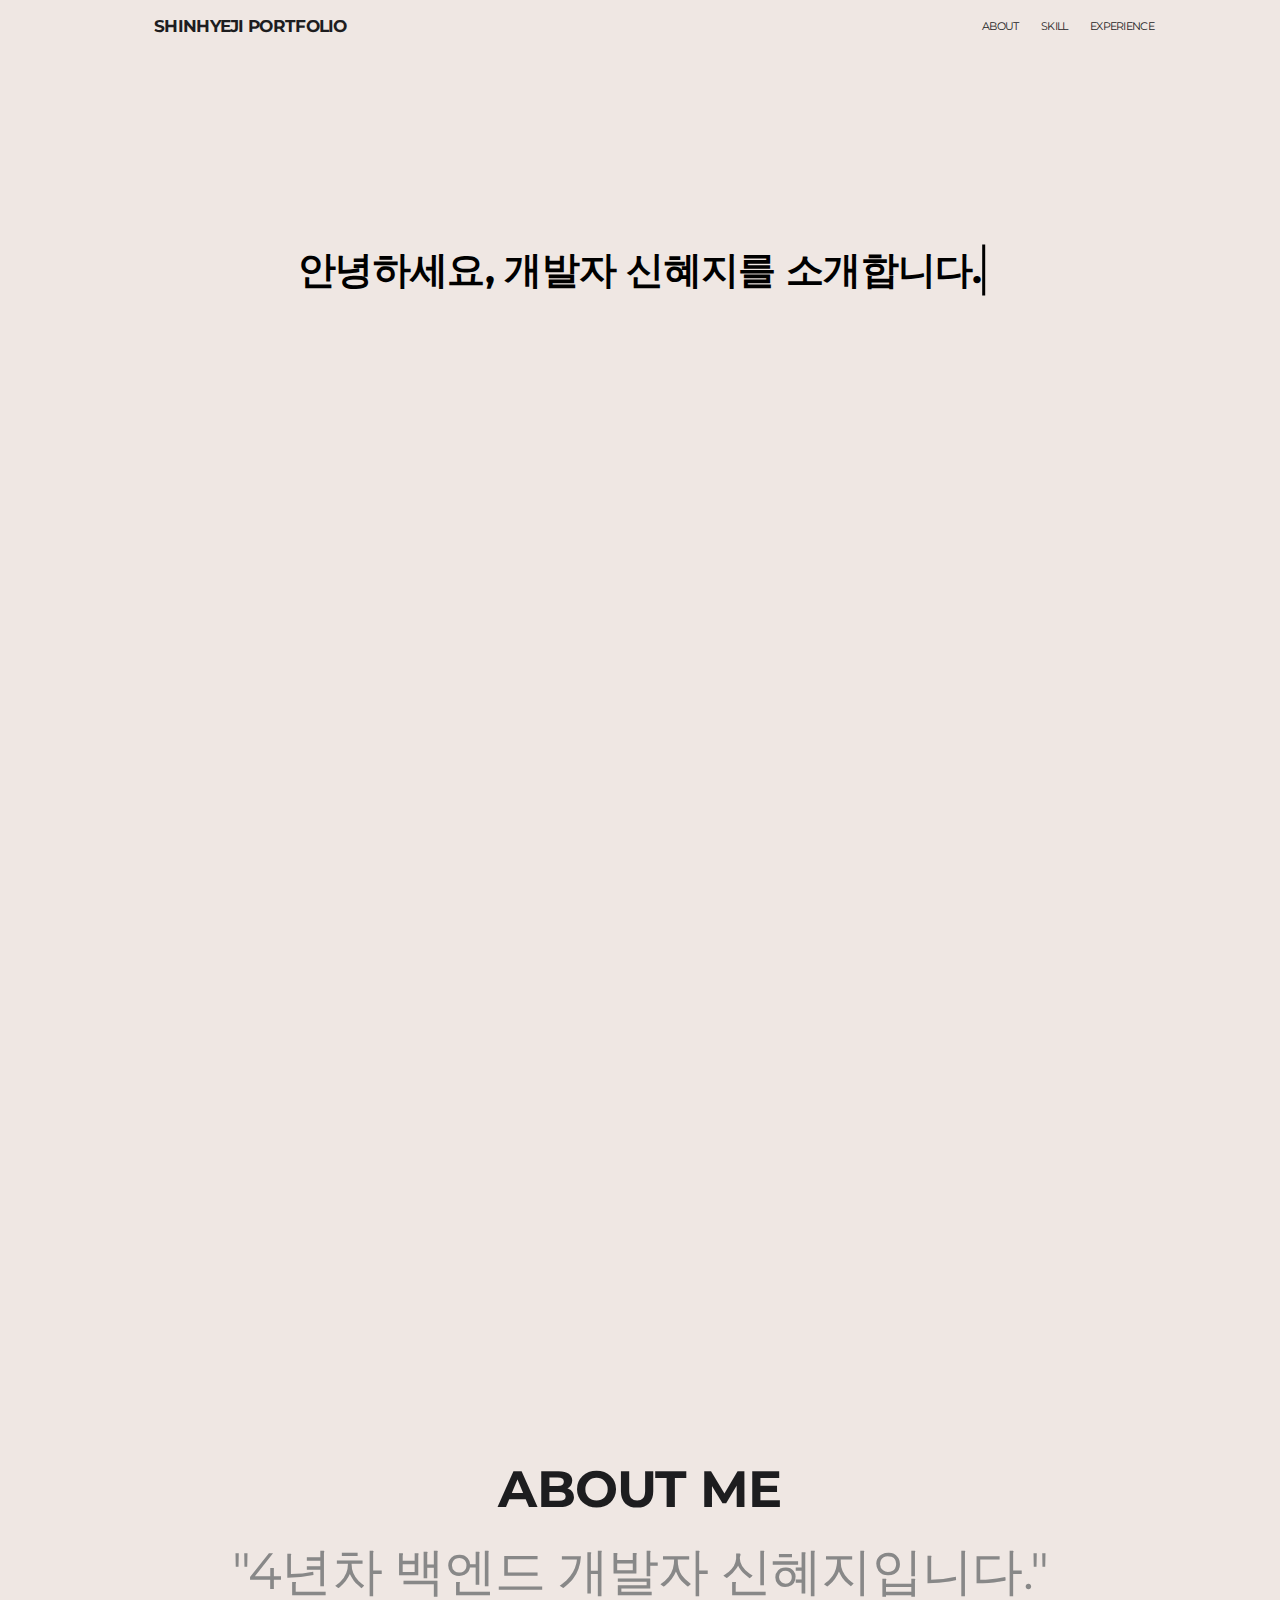
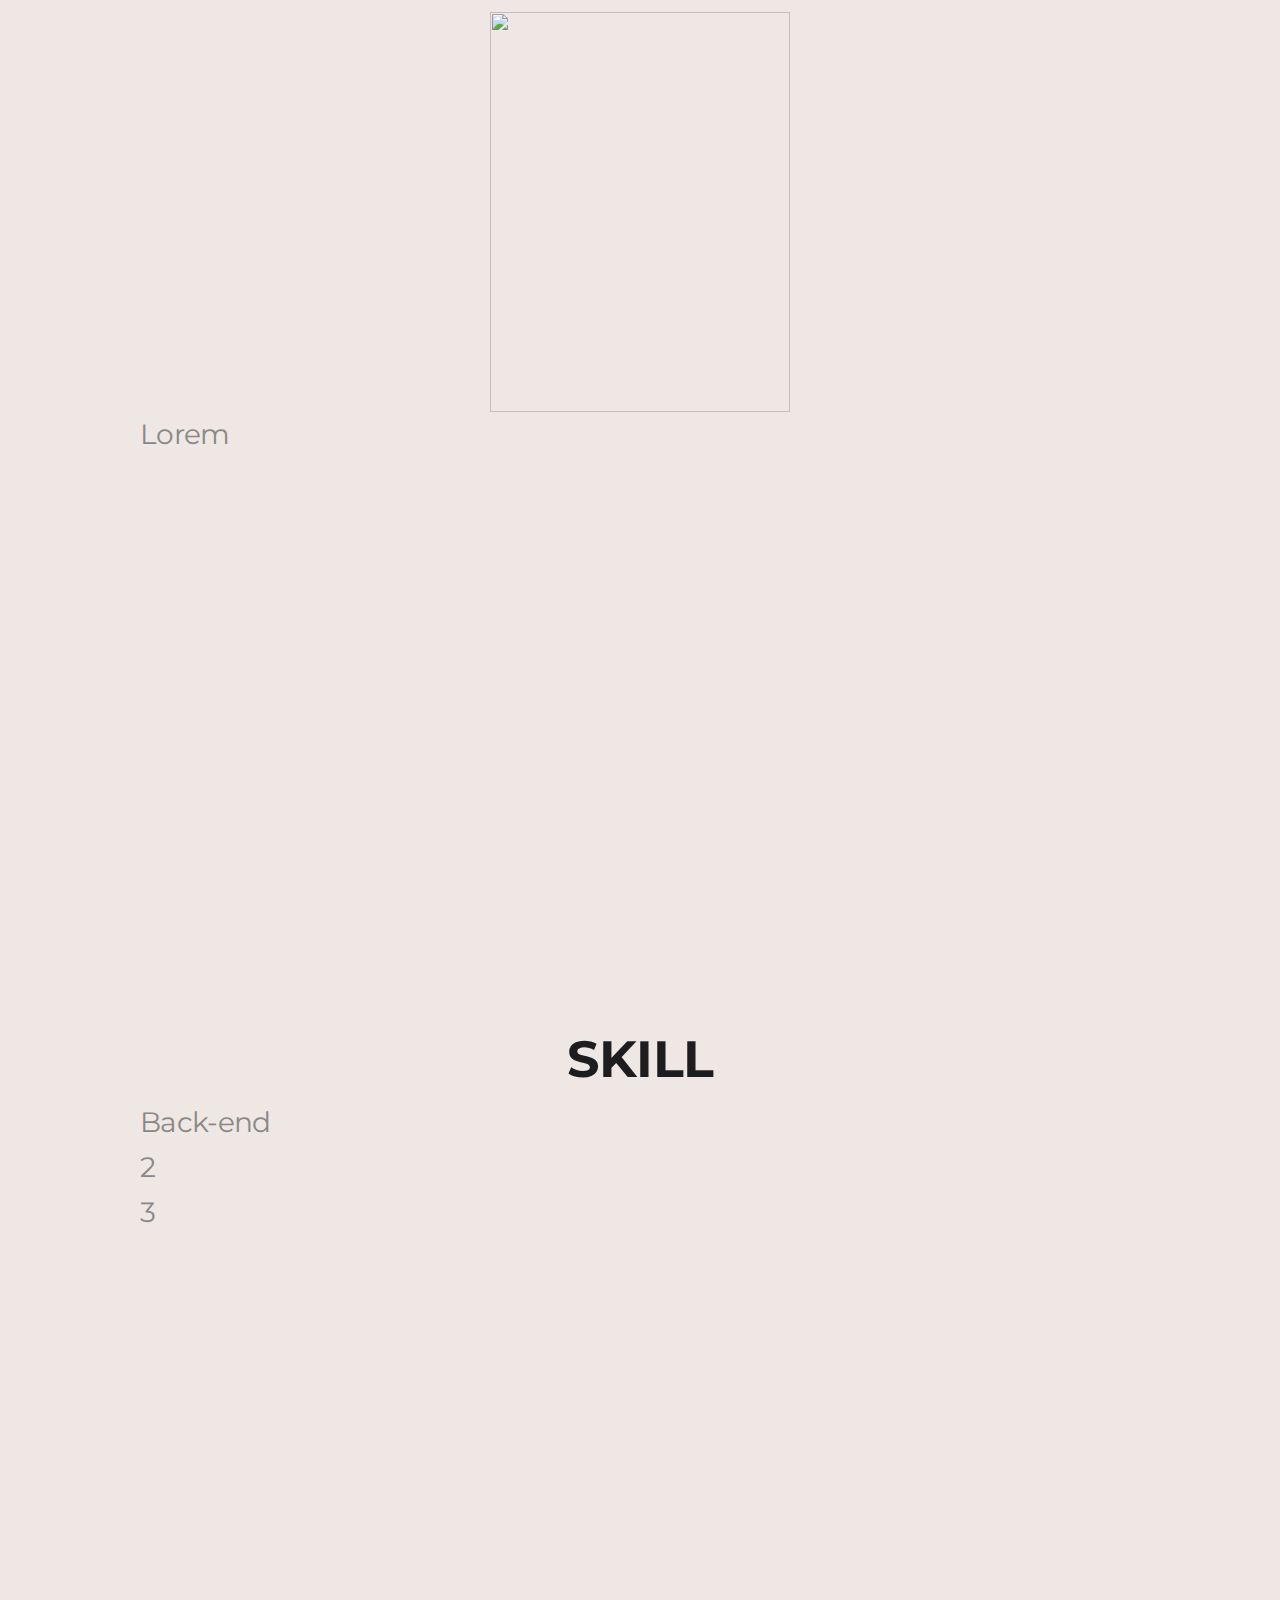
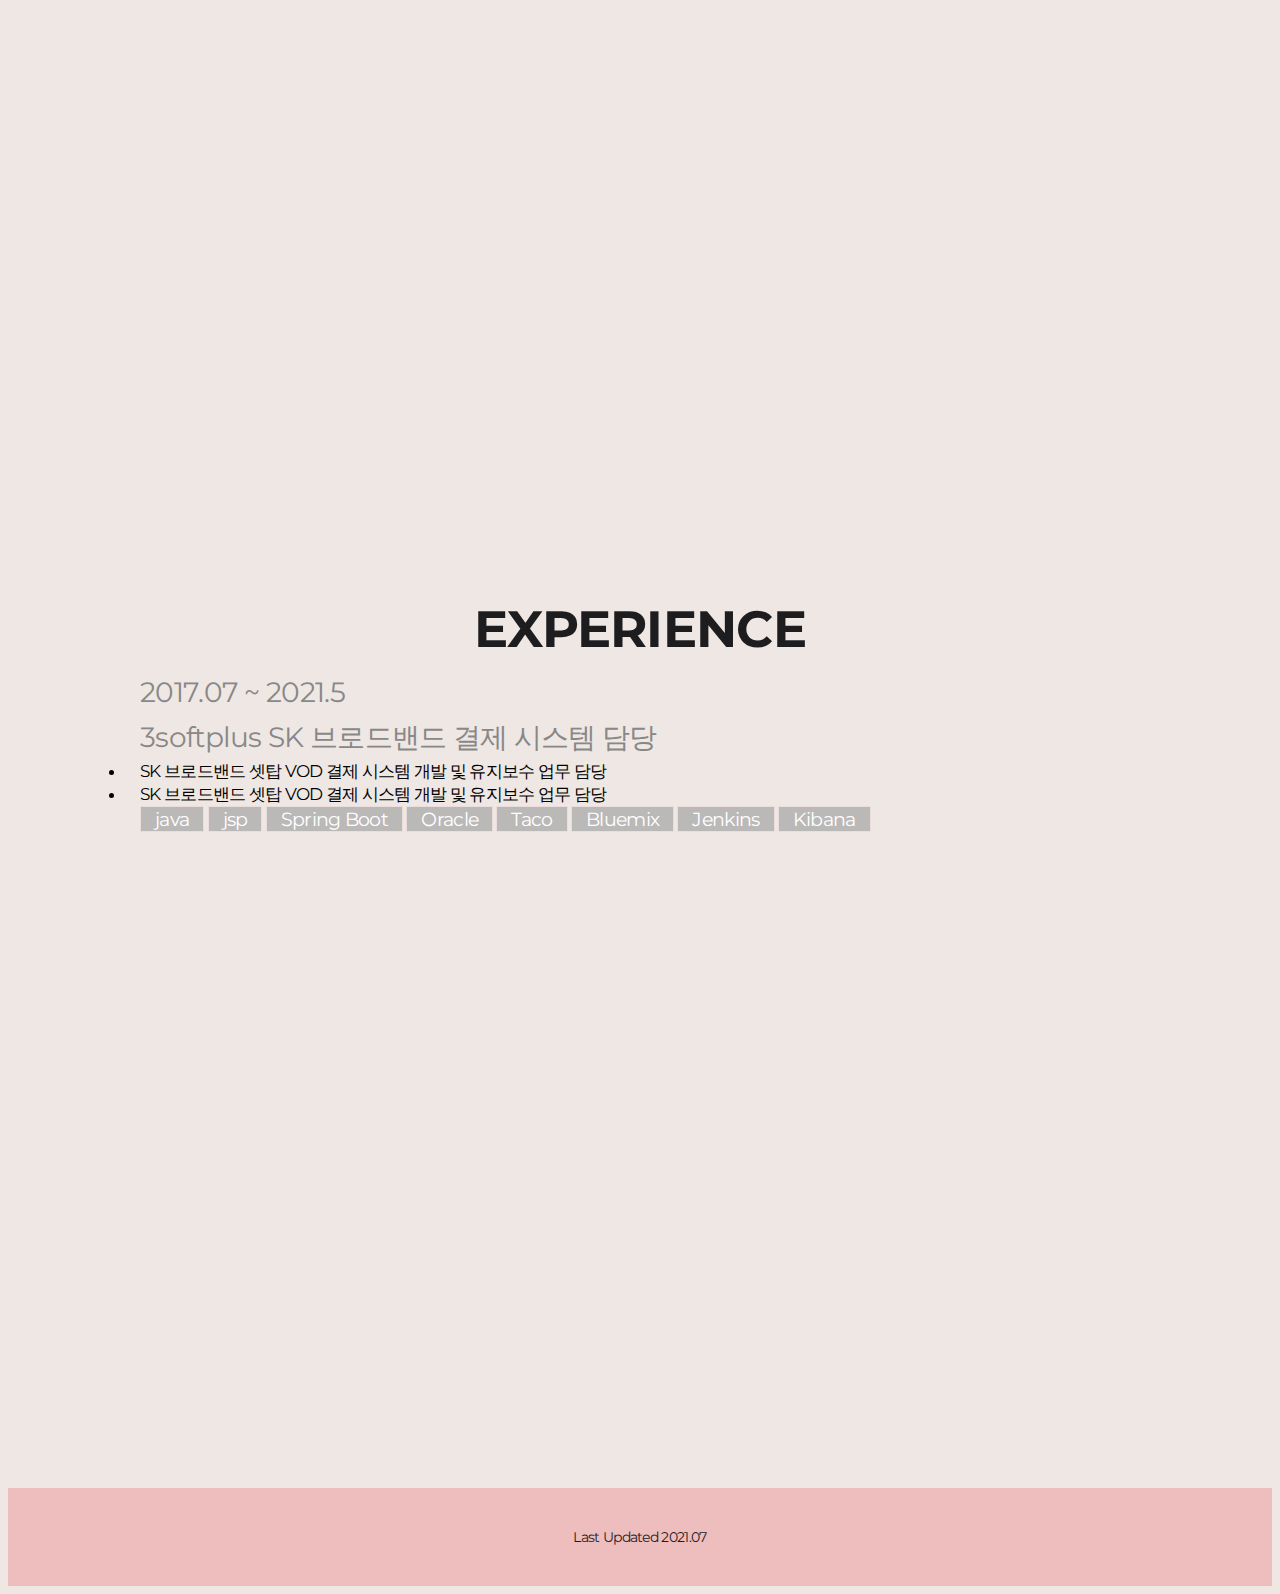
==== index.html @ 217ffef6 "Rename info.html to index.html" ====
<!DOCTYPE html>
<html lang="en">
<head>
    <meta charset="UTF-8">
    <meta http-equiv="X-UA-Compatible" content="IE=edge">
    <meta name="viewport" content="width=device-width, initial-scale=1.0">
    <title>Resume-Hyeji Shin</title>
    <link rel="stylesheet" type="text/css" href="style2.css"> 
    <link href="https://fonts.googleapis.com/css2?family=Montserrat:wght@300;500&display=swap" rel="stylesheet">

</head>
<body>
    <div class="container">
        <nav class="local-nav">
            <div class="local-nav-links">
                <a href="#" class ="product-name">SHINHYEJI PORTFOLIO</a>
                <a href="#scroll-section-1">ABOUT</a>
                <a href="#scroll-section-2">SKILL</a>
                <a href="#scroll-section-3">EXPERIENCE</a>
            </div>
        </nav>
        
        <section class="scroll-section" id="scroll-section-0">
            <h2>안녕하세요, 개발자 신혜지를 소개합니다.</h2>
            <div class="sticky-elem main-message a"> 
                <p>궁금한<br>개발자</p>
            </div>
             <div class="sticky-elem main-message b"> 
                <p>어제보다 나은<br>개발자</p>
            </div>
             <div class="sticky-elem main-message c"> 
                <p><br>개발자</p>
            </div>
             <div class="sticky-elem main-message d"> 
                <p><br>개발자</p>
            </div>
        </section>
        <section class="scroll-section" id="scroll-section-1">
            <p class="mid-message">
            <strong>ABOUT ME</strong></br>
                "4년차 백엔드 개발자 신혜지입니다."<br>
            
            <img id="profile-picture" src="pppoho.png"/>
            </p>
            <p class="canvas-caption">
                Lorem
            </p>
        </section>
        <section class="scroll-section" id="scroll-section-2">
             <p class="mid-message">           
                <strong>SKILL</strong><br>                   
            </p>
            <p class="canvas-caption">
               Back-end<br>
                2<br>
                3<br> 
            </p>
        </section>
        <section class="scroll-section" id="scroll-section-3">

            <p class="mid-message">
            <strong>EXPERIENCE</strong>
            </p>
            <p class="canvas-caption">
                2017.07 ~ 2021.5<br>
                3softplus
                SK 브로드밴드 결제 시스템 담당
                <li>SK 브로드밴드 셋탑 VOD 결제 시스템 개발 및 유지보수 업무 담당</li>
                <li>SK 브로드밴드 셋탑 VOD 결제 시스템 개발 및 유지보수 업무 담당
              <br>
                <div class="skill-message"> 
                    java               
                </div>
                <div class="skill-message"> 
                    jsp                
                </div>
                <div class="skill-message"> 
                    Spring Boot    
                </div>
                <div class="skill-message"> 
                    Oracle
                </div>
                <div class="skill-message"> 
                    Taco
                </div>
                <div class="skill-message"> 
                    Bluemix
                </div>
                <div class="skill-message"> 
                    Jenkins
                </div>
                <div class="skill-message"> 
                    Kibana
                </div> 
                </li> 
            </p>
        </section>
        
         <footer class="footer">
         Last Updated 2021.07
        </footer>
    </div>
    <script src="main.js"></script>
</body>
</html>
---- style2.css ----
@charset 'utf-8';

html{
    font-family: 'Montserrat', sans-serif;
    font-size: 14px;
}
body{
    overflow-x: hidden;
    color: rgb(29,29,31);
    letter-spacing:-0.05em;
    background-color: #EFE7E3;
}


p{
    line-height: 1.6;
}

a{
    color: rgb(29,29,31);
    text-decoration: none;
}

.local-nav{
    height: 52px;
    padding: 0 1rem;
    position: absolute;
    top: 0;
    left: 0;
    width :100%;
}
.local-nav-links{
    display: flex;
    align-items: center;
    max-width: 1000px;
    height: 100%;
    margin: 0 auto;
}

.global-nav-links{
    justify-content: space-between;
}

.local-nav-links .product-name{
    margin-right: auto;
    font-size: 1.2em;
    font-weight: bold;
}

.local-nav-links a {
    font-size: 0.8rem;
}
.local-nav-links a:not(.product-name){
    margin-left: 2em;
}

h2{
    max-width: 1000px;
    font-weight: bold;
    text-transform: capitalize;
    white-space: nowrap;
    color : transparent;
    margin: 0;
    position: absolute;
    top: 30%;
    left: 50%;
    transform: translate(-50%, -50%);
}

h2::before{
    font-weight: bold;
    max-width: 1000px;
    content: "안녕하세요, 개발자 신혜지를 소개합니다.";
    position: absolute;
    top: 0;
    left: 0;
    width: 100%;
    height: 100%;
    color:black;
    overflow: hidden;
    border-right: 3px solid black;
    animation: typing 8s steps(20) infinite;
}

@keyframes typing{
    0%{
        width: 0%;
    }
    50%{
        width: 100%;
    }
    100%{
        width: 0%;
    }
}

.gradtext {
    background: #55ffaa;
    background: -webkit-linear-gradient(left, #2af1f1, #5855ff);
    background:    -moz-linear-gradient(right, #2af1f1, #5855ff);
    background:      -o-linear-gradient(right, #2af1f1, #5855ff);
    background:         linear-gradient(to right, #2af1f1, #5855ff);
    -webkit-background-clip: text;
            background-clip: text;
    color: transparent;
    font-weight: bold;
}

.scroll-section {
    padding-top: 30vh;
}

#scroll-section-0 h1{
    font-size: 4rem;
    text-align: center;
}

.description{
    display: block;
}

.main-message{
    display: flex;
    align-items: center;
    justify-content: center;
    margin: 5px 0;
    height: 3em;
    font-size: 4rem;
    padding: 0 1rem;
    font-size: 2rem;
    color: #888;
    opacity: 0;
    top : 30vh;

}

.main-message p {
    font-weight: bold;
    text-align: center;
    line-height: 1.2;
}

.main-message small{
    display: block;
    margin-bottom: 0.5em;
    font-size: 1rem ;
}

#scroll-section-2 .main-message{
    font-size: 3.5rem;
}

.desc-message{
    font-size: 1.2rem;
    color: #888;
}

.description{
    padding: 0 1rem;
    font-size: 1.2rem;
    color: #888;
    margin: 0 auto;
}

.description strong{
    float: left;
    margin-right: 0.2em;
    font-size: 3rem;
    color: rgb(29,29,31);
}


.desc-message{
    font-weight:  bold;
    width: 50px;
}


.mid-message{
    max-width: 1000px;
    margin: 0 auto;
    padding: 0 1rem;
    font-size: 2rem;
    color:#888;
    text-align: center;
}

.mid-message strong{ 
    color: rgb(29,29,31);
}

#profile-picture{
    width:300px;
    height:400px;
    display: block;
    margin-left: auto;
    margin-right: auto;
}

.canvas-caption {
    padding: 0 1rem;
    font-size: 1.2rem;
    color:#888;
    max-width: 1000px;
    margin: 0 auto;
}


li{
    padding: 0 1rem;
    max-width: 1000px;
    font-size: 1.2rem;
    color:black;
    margin: 0 auto;
}

.skill-message {
    background-color: rgb(187, 184, 184);
    font-size: 1rem;
    color: white;
    display:inline-block;
    border : 1px solid rgb(236, 221, 221);
    padding: 0 1rem;
    max-width: 1000px;
    margin: 0 auto;
}

.footer{
    display: flex;
    align-items: center;
    justify-content: center;
    height: 7rem;
    background:rgb(238, 190, 190);
}

.sticky-elem {
    display: none;
    position: fixed;
    left: 0;
    width: 100%;
}


#show-scene-0 #scroll-section-0 .sticky-elem,
#show-scene-1 #scroll-section-1 .sticky-elem,
#show-scene-2 #scroll-section-2 .sticky-elem,
#show-scene-3 #scroll-section-3 .sticky-elem{
    display: block;
}



@media (min-width: 1024px){
    #scroll-section-0 h2{
        font-size: 3vw;
    }

    .main-message{
        font-size: 5vw;
    }  

    .description {
        max-width: 1000px;
    }

    .description strong{
        font-size: 6rem;
    }

    #scroll-section-2 .main-message {
        font-size: 6vw;
    }
    
    .main-message small{
        font-size: 1.5vw;
    }

    .desc-message {
        width: 20%;
    }

    .mid-message{
        font-size: 4vw;
    }

    .canvas-caption{
        font-size: 2rem;
    }

    .date,.contents{
        font-size: 2vw;
    }

    .skill-message{
        font-size: 1.5vw;
    }
    
}
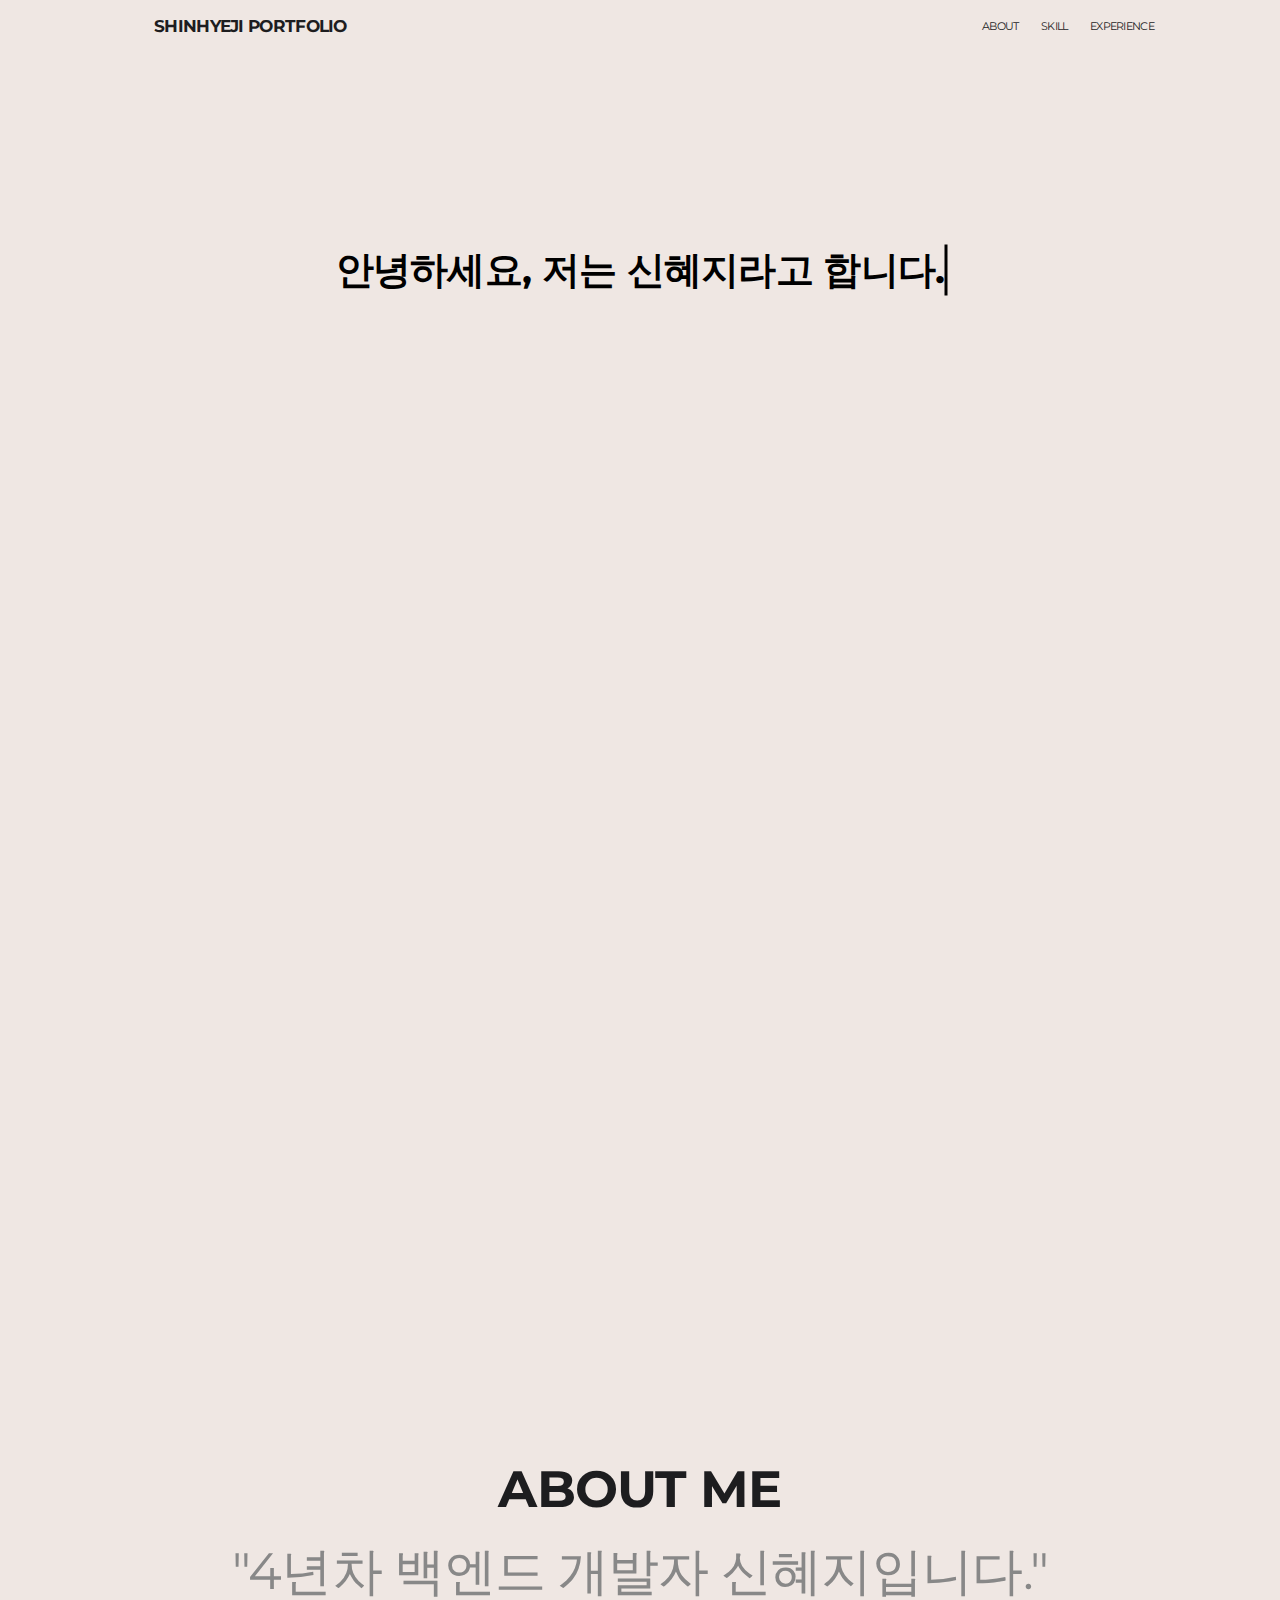
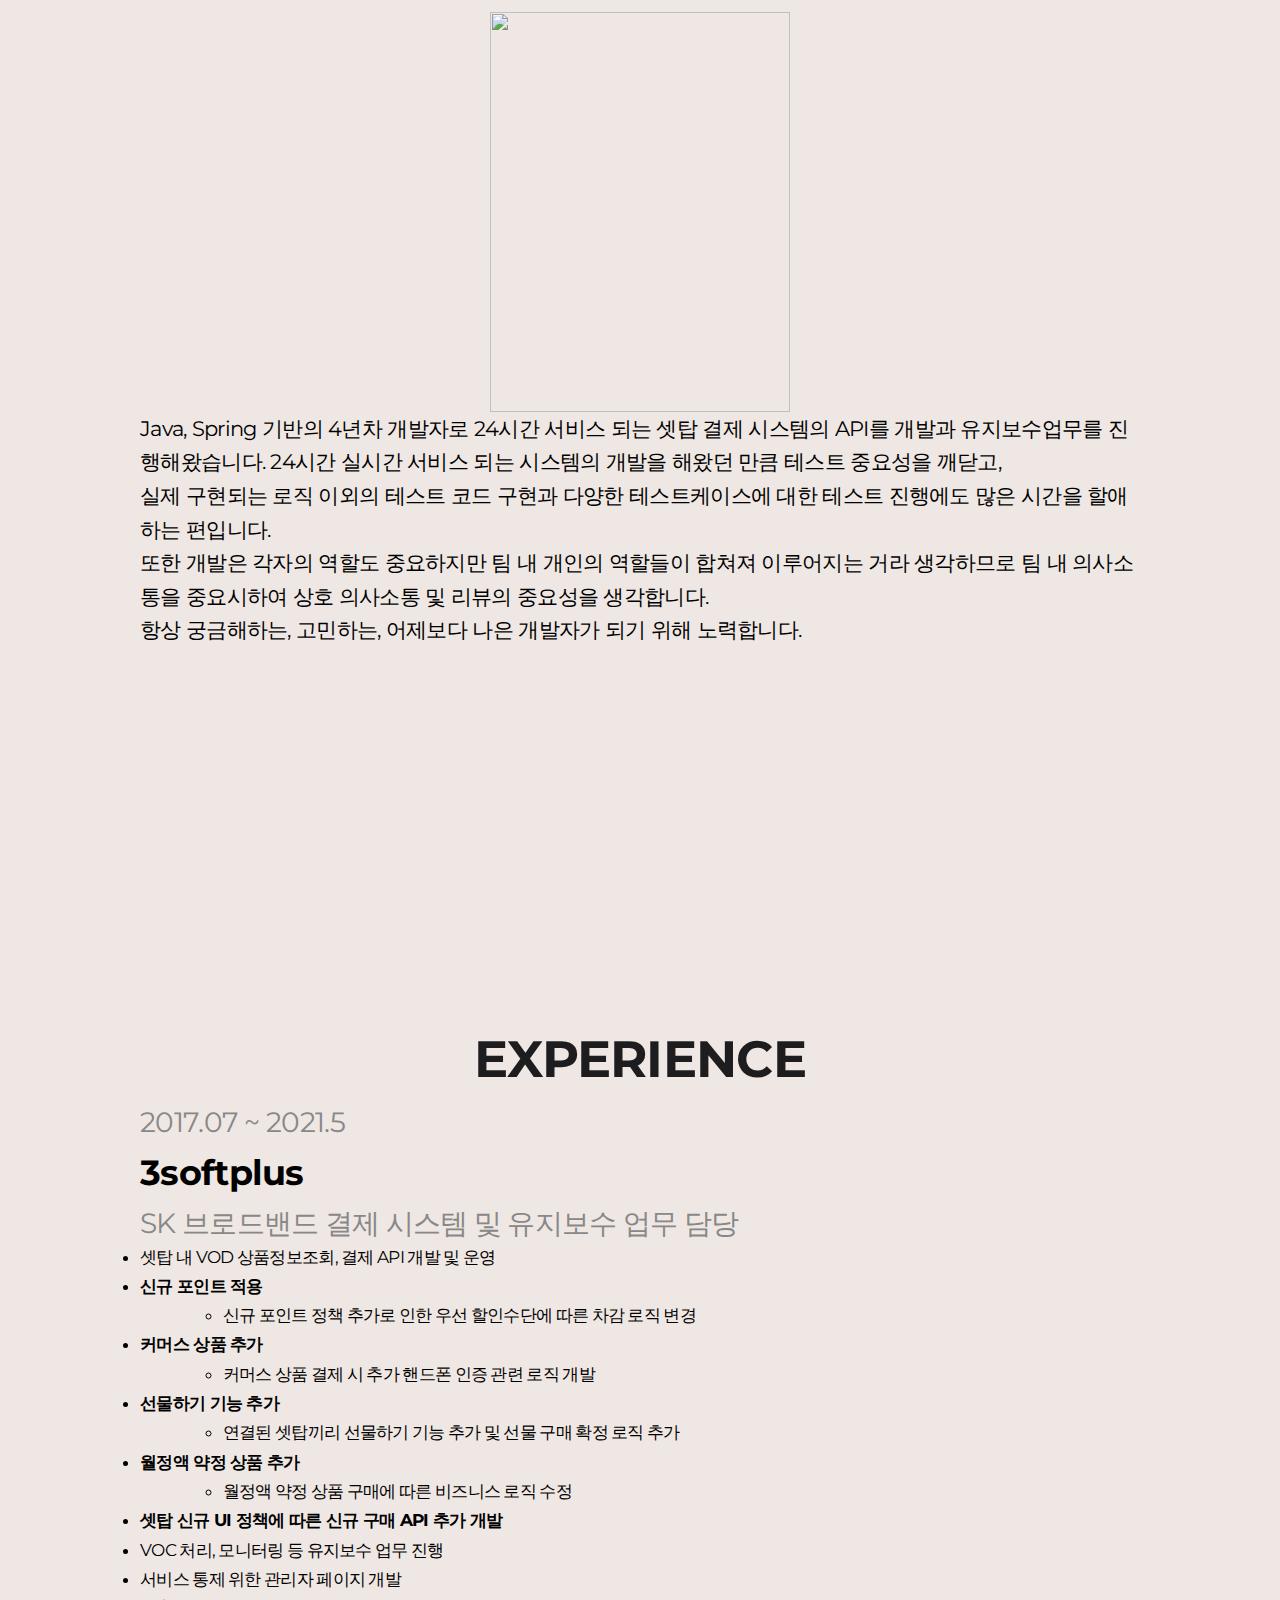
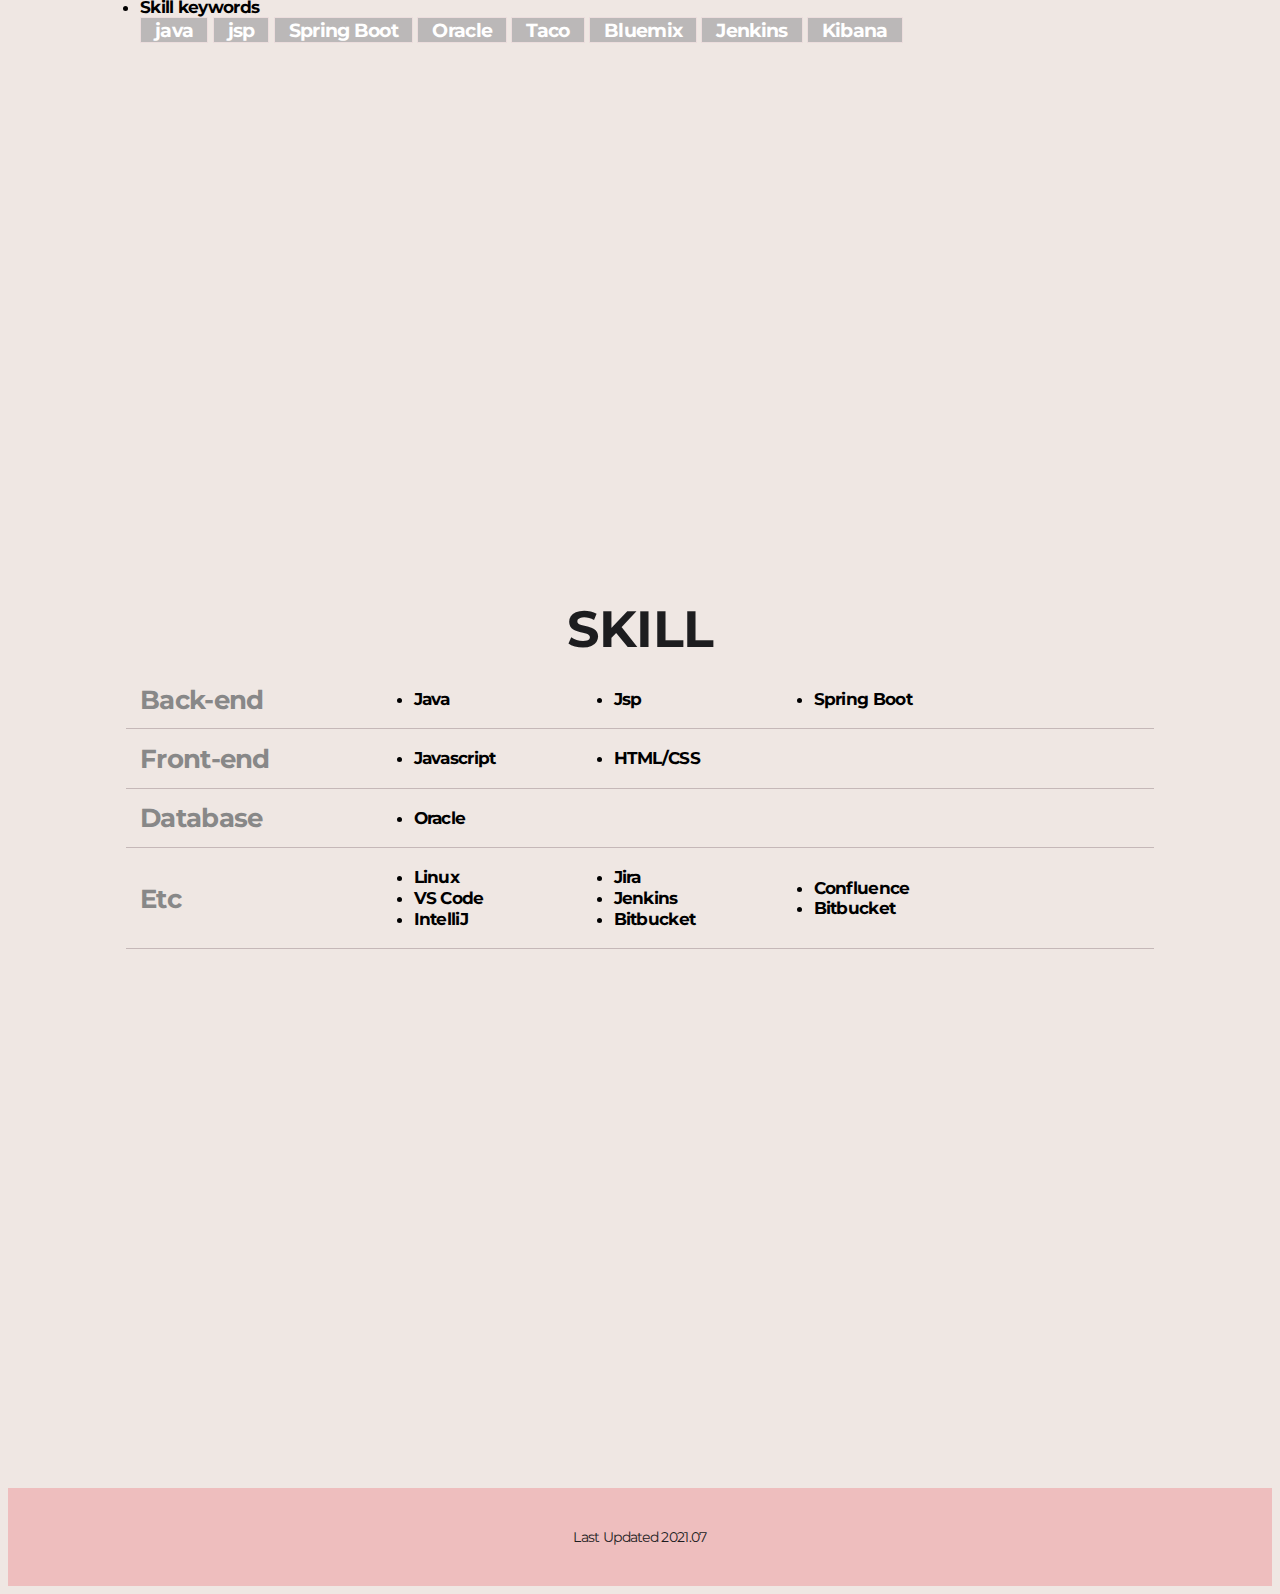
==== commit 09e67028: "Add files via upload" ====
--- a/index.html
+++ b/index.html
@@ -21,7 +21,7 @@
         </nav>
         
         <section class="scroll-section" id="scroll-section-0">
-            <h2>안녕하세요, 개발자 신혜지를 소개합니다.</h2>
+            <h2>안녕하세요, 저는 신혜지라고 합니다.</h2>
             <div class="sticky-elem main-message a"> 
                 <p>궁금한<br>개발자</p>
             </div>
@@ -29,10 +29,10 @@
                 <p>어제보다 나은<br>개발자</p>
             </div>
              <div class="sticky-elem main-message c"> 
-                <p><br>개발자</p>
+                <p><br>고민하는<br>개발자</p>
             </div>
              <div class="sticky-elem main-message d"> 
-                <p><br>개발자</p>
+                <p><br>노력하는<br>개발자</p>
             </div>
         </section>
         <section class="scroll-section" id="scroll-section-1">
@@ -42,31 +42,35 @@
             
             <img id="profile-picture" src="pppoho.png"/>
             </p>
-            <p class="canvas-caption">
-                Lorem
+            <p class="canvas-caption-introduce">
+                Java, Spring 기반의 4년차 개발자로 24시간 서비스 되는 셋탑 결제 시스템의 API를 개발과 유지보수업무를 진행해왔습니다.
+                24시간 실시간 서비스 되는 시스템의 개발을 해왔던 만큼 테스트 중요성을 깨닫고,<br>실제 구현되는 로직 이외의 테스트 코드 구현과 다양한 테스트케이스에 대한 테스트 진행에도 많은 시간을 할애하는 편입니다.<br>
+                또한 개발은 각자의 역할도 중요하지만 팀 내 개인의 역할들이 합쳐져 이루어지는 거라 생각하므로 팀 내 의사소통을 중요시하여
+                상호 의사소통 및 리뷰의 중요성을 생각합니다.<br>
+                항상 궁금해하는, 고민하는, 어제보다 나은 개발자가 되기 위해 노력합니다.
             </p>
         </section>
         <section class="scroll-section" id="scroll-section-2">
-             <p class="mid-message">           
-                <strong>SKILL</strong><br>                   
-            </p>
-            <p class="canvas-caption">
-               Back-end<br>
-                2<br>
-                3<br> 
-            </p>
-        </section>
-        <section class="scroll-section" id="scroll-section-3">
-
-            <p class="mid-message">
+        <p class="mid-message">
             <strong>EXPERIENCE</strong>
             </p>
             <p class="canvas-caption">
                 2017.07 ~ 2021.5<br>
-                3softplus
-                SK 브로드밴드 결제 시스템 담당
-                <li>SK 브로드밴드 셋탑 VOD 결제 시스템 개발 및 유지보수 업무 담당</li>
-                <li>SK 브로드밴드 셋탑 VOD 결제 시스템 개발 및 유지보수 업무 담당
+                <strong>3softplus</strong><br>
+                SK 브로드밴드 결제 시스템 및 유지보수 업무 담당
+                <li>셋탑 내 VOD 상품정보조회, 결제 API 개발 및 운영
+                <li class="first">신규 포인트 적용
+                <li class="deep_desc">신규 포인트 정책 추가로 인한 우선 할인수단에 따른 차감 로직 변경
+                <li class="first">커머스 상품 추가
+                <li class="deep_desc">커머스 상품 결제 시 추가 핸드폰 인증 관련 로직 개발
+                <li class="first">선물하기 기능 추가
+                <li class="deep_desc">연결된 셋탑끼리 선물하기 기능 추가 및 선물 구매 확정 로직 추가
+                <li class="first">월정액 약정 상품 추가
+                <li class="deep_desc">월정액 약정 상품 구매에 따른 비즈니스 로직 수정 
+                <li class="first">셋탑 신규 UI 정책에 따른 신규 구매 API 추가 개발
+                <li>VOC 처리, 모니터링 등 유지보수 업무 진행
+                <li>서비스 통제 위한 관리자 페이지 개발
+                <li class="first">Skill keywords
               <br>
                 <div class="skill-message"> 
                     java               
@@ -94,12 +98,89 @@
                 </div> 
                 </li> 
             </p>
+            
         </section>
-        
+        <section class="scroll-section" id="scroll-section-3">
+           <p class="mid-message">           
+                <strong>SKILL</strong><br>                   
+            </p>
+            <p class="canvas-caption">
+                <div class="skilllist">
+                    <div class="skillname">
+                    Back-end
+                    </div>
+                    <div class="skillvalue">    
+                        <ul>               
+                        <li class="skill">Java</li>
+                        </ul>
+                    </div>
+                     <div class="skillvalue">    
+                        <ul>               
+                        <li class="skill">Jsp</li>
+                        </ul>
+                    </div>
+                    <div class="skillvalue">    
+                        <ul>               
+                        <li class="skill">Spring Boot</li>
+                        </ul>
+                    </div>
+                </div>
+                <div class="skilllist">
+                    <div class="skillname">
+                    Front-end
+                    </div>
+                    <div class="skillvalue">    
+                        <ul>               
+                        <li class="skill">Javascript</li>
+                        </ul>
+                    </div>
+                     <div class="skillvalue">    
+                        <ul>               
+                        <li class="skill">HTML/CSS</li>
+                        </ul>
+                    </div>
+                </div>
+                <div class="skilllist">
+                    <div class="skillname">
+                    Database
+                    </div>
+                    <div class="skillvalue">    
+                        <ul>               
+                        <li class="skill">Oracle</li>
+                        </ul>
+                    </div>
+                </div>
+                <div class="skilllist">
+                    <div class="skillname">
+                    Etc
+                    </div>
+                    <div class="skillvalue">    
+                        <ul>               
+                        <li class="skill">Linux</li>
+                        <li class="skill">VS Code</li>
+                        <li class="skill">IntelliJ</li>
+                        </ul>
+                    </div>
+                    <div class="skillvalue">    
+                        <ul>               
+                        <li class="skill">Jira</li>
+                        <li class="skill">Jenkins</li>
+                        <li class="skill">Bitbucket</li>
+                        </ul>
+                    </div>
+                    <div class="skillvalue">    
+                        <ul>               
+                        <li class="skill">Confluence</li>
+                        <li class="skill">Bitbucket</li>
+                        </ul>
+                    </div>
+                </div>
+            </p>
+        </section>
          <footer class="footer">
          Last Updated 2021.07
         </footer>
     </div>
     <script src="main.js"></script>
 </body>
-</html>
+</html>--- a/style2.css
+++ b/style2.css
@@ -70,7 +70,7 @@
 h2::before{
     font-weight: bold;
     max-width: 1000px;
-    content: "안녕하세요, 개발자 신혜지를 소개합니다.";
+    content: "안녕하세요, 저는 신혜지라고 합니다.";
     position: absolute;
     top: 0;
     left: 0;
@@ -108,6 +108,7 @@
 
 .scroll-section {
     padding-top: 30vh;
+    min-height: 700px;
 }
 
 #scroll-section-0 h1{
@@ -197,6 +198,19 @@
     margin-right: auto;
 }
 
+.skilllist{
+    max-width: 1000px;
+    margin: 0 auto;
+    display: flex;
+    padding: 0 1rem;
+    font-size: 1.0rem;
+    color : #888;
+    font-weight: bold;
+    border-bottom: 1px solid rgb(197, 184, 184);
+    align-items: center;
+}
+
+
 .canvas-caption {
     padding: 0 1rem;
     font-size: 1.2rem;
@@ -205,13 +219,47 @@
     margin: 0 auto;
 }
 
+.canvas-caption-introduce {
+    padding: 0 1rem;
+    font-size: 1rem;
+    color:black;
+    max-width: 1000px;
+    margin: 0 auto;
+}
+
+.canvas-caption strong {
+    font-size: 1.5rem;
+    color:black;
+    max-width: 1000px;
+    margin: 0 auto;
+}
+
+.skill{
+    color: black;
+    margin-left: 2em;
+    margin-right: 2em;
+    justify-content: center;
+    align-items: center;
+}
 
 li{
-    padding: 0 1rem;
     max-width: 1000px;
     font-size: 1.2rem;
     color:black;
     margin: 0 auto;
+    width: 100%;
+    margin-bottom: 0.5%;
+}
+
+.deep_desc{
+    color:black;
+    margin-left: 17%;
+    list-style-type:circle;
+    margin-bottom: 0.5%;
+}
+
+.first{
+    font-weight: bold;
 }
 
 .skill-message {
@@ -225,6 +273,11 @@
     margin: 0 auto;
 }
 
+.skillvalue{
+    width: 200px;
+}
+
+
 .footer{
     display: flex;
     align-items: center;
@@ -287,6 +340,14 @@
         font-size: 2rem;
     }
 
+    .canvas-caption-introduce{
+        font-size: 1.5rem;
+    }
+
+    .canvas-caption strong{
+        font-size: 2.5rem;
+    }
+
     .date,.contents{
         font-size: 2vw;
     }
@@ -295,5 +356,19 @@
         font-size: 1.5vw;
     }
     
-}
-
+    .skilllist{
+        font-size: 2vw;
+    }
+
+    .skillvalue{
+        font-size: 1.5vw;
+    }
+
+    .skillname{
+        width: 20%;
+        font-size: 2vw;
+    }
+
+    
+}
+
